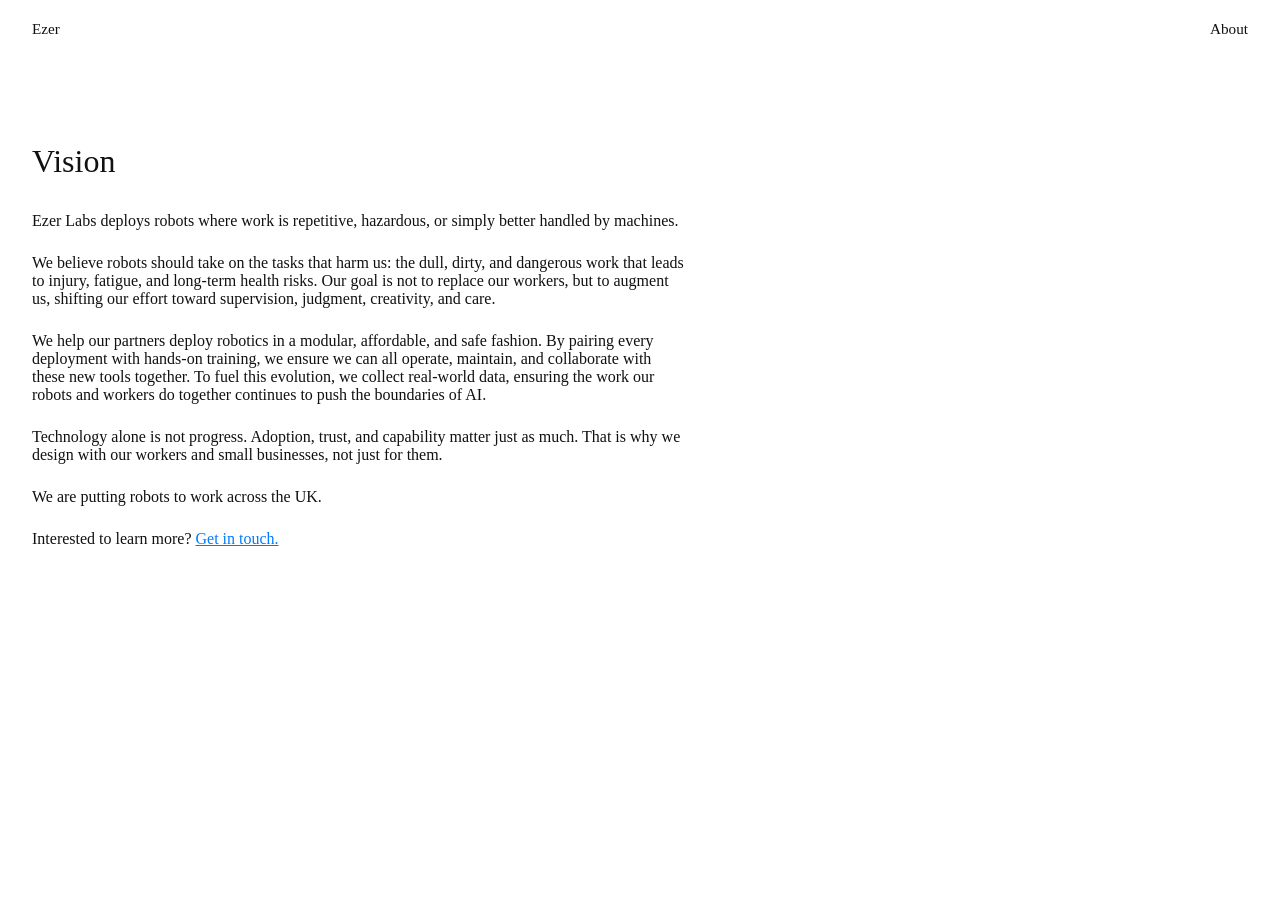
==== about.html @ 01f62382 "Ezer Website" ====
<!DOCTYPE html>
<html lang="en">
<head>
  <meta charset="utf-8" />
  <title>Vision — Ezer</title>
  <meta name="viewport" content="width=device-width, initial-scale=1" />
  <meta name="description" content="Vision behind Ezer." />
  <link rel="stylesheet" href="style.css" />

  <link rel="preconnect" href="https://fonts.googleapis.com">
  <link rel="preconnect" href="https://fonts.gstatic.com" crossorigin>
  <link href="https://fonts.googleapis.com/css2?family=Roboto:ital,wght@0,400;0,500;1,400&display=swap" rel="stylesheet">
  
  <style>
    /* Adding basic modal styling so it doesn't look broken */
    #contactModal {
      box-shadow: 0 4px 15px rgba(0,0,0,0.2);
      border-radius: 8px;
      min-width: 300px;
    }
    form label { display: block; margin-bottom: 10px; }
    form input, form textarea { width: 100%; margin-top: 5px; }

    #openForm {
  background: none;
  border: none;
  padding: 0;
  font: inherit;
  color: #007bff; /* Or your brand color */
  text-decoration: underline;
  cursor: pointer;
}

#openForm:hover {
  color: #0056b3;
  text-decoration: none;
}

  </style>
</head>
<body>
  <header class="nav">
    <a href="index.html" class="brand">Ezer</a>
    <nav>
      <a href="about.html" aria-current="page">About</a>
    </nav>
  </header>

  <main class="content">
    <h1>Vision</h1>

    <p>
        Ezer Labs deploys robots where work is repetitive, hazardous, or simply better handled by machines.
    </p>

    <p>
        We believe robots should take on the tasks that harm us: the dull, dirty, and dangerous work 
        that leads to injury, fatigue, and long-term health risks. 
        Our goal is not to replace our workers, but to augment us, shifting our effort toward supervision, judgment, creativity, and care.
    </p>

    <p>
        We help our partners deploy robotics in a modular, affordable, and safe fashion. 
        By pairing every deployment with hands-on training, we ensure we can all operate, maintain, and collaborate with these new tools together. 
        To fuel this evolution, we collect real-world data, ensuring the work our robots and workers do together continues to push the boundaries of AI.
    </p>


    <p>
        Technology alone is not progress. 
        Adoption, trust, and capability matter just as much. 
        That is why we design with our workers and small businesses, not just for them.
    </p>

    <p>
        We are putting robots to work across the UK. 
    </p>

    <p>
        Interested to learn more? <button id="openForm">Get in touch.</button>
    </p>

    <div id="contactModal" style="display:none; position:fixed; top:50%; left:50%; transform:translate(-50%, -50%); background:white; padding:20px; border:1px solid #ccc; z-index:1000;">
        <form action="https://formspree.io/f/xzdgbbak" method="POST">
          <label>
            Email:
            <input type="email" name="email" required>
          </label>
          <label>
            Message:
            <textarea name="message" required></textarea>
          </label>
          <button type="submit">Send</button>
          <button type="button" id="closeForm">Back</button>
        </form>
    </div>

    <script>
      const modal = document.getElementById('contactModal');
      const btn = document.getElementById('openForm');
      const closeBtn = document.getElementById('closeForm');

      btn.onclick = () => modal.style.display = "block";
      closeBtn.onclick = () => modal.style.display = "none";

      // Close modal if user clicks outside of it
      window.onclick = (event) => {
        if (event.target == modal) {
          modal.style.display = "none";
        }
      }
    </script>




  </main>
</body>
</html>
---- style.css ----
/* Base */

* {
    box-sizing: border-box;
  }
  
  html, body {
    margin: 0;
    padding: 0;
  }
  
  body {
    font-family: Georgia, "Times New Roman", Times, serif;
    margin: 0;
    color: #111;
    background: #fff;
  }
  
  .hero-headline {
    font-size: clamp(2.5rem, 6vw, 4.5rem);
    font-weight: 400;
    letter-spacing: -0.02em;
  }

  /* Navigation */
  
  .nav {
    display: flex;
    justify-content: space-between;
    align-items: center;
    padding: 1.25rem 2rem;
  }
  
  .nav a {
    text-decoration: none;
    color: inherit;
    font-size: 0.95rem;
  }
  
  .brand {
    font-weight: 500;
  }
  
  /* Hero */
  
  .hero {
    min-height: calc(100vh - 72px);
    display: flex;
    flex-direction: column;
    align-items: center;
    justify-content: center;
    padding: 2rem;
    text-align: center;
  }
  
  .media {
    margin-bottom: 2.5rem;
  }
  
  .media-placeholder {
    width: 320px;
    height: 200px;
    background: #eee;
  }
  
  /* Headline */
  
  .headline {
    font-size: clamp(2rem, 5vw, 3.5rem);
    font-weight: 400;
    letter-spacing: -0.01em;
  }
  
  #rotating-text {
    display: inline-block;
    transition: opacity 0.3s ease;
  }
  
  .fade-out {
    opacity: 0;
  }
  
  /* Content */
  
  .content {
    max-width: 720px;
    padding: 4rem 2rem;
  }
  
  .content h1 {
    font-family: Georgia, "Times New Roman", serif;
    font-weight: 400;
    margin-bottom: 2rem;
  }
  
  .content p {
    margin-bottom: 1.5rem;
  }
  
  /* Accessibility */
  
  a:focus {
    outline: 2px solid #000;
    outline-offset: 2px;
  }
  
  /* Mobile */
  
  @media (min-width: 1024px) {
    .hero-media img {
      width: 60vw;
      max-width: 1100px;
    }
  }

  .hero-gif {
    width: 100vw;
    max-width: 1100px;
    height: auto;
    display: block;
    margin: 3rem auto 0;
  }
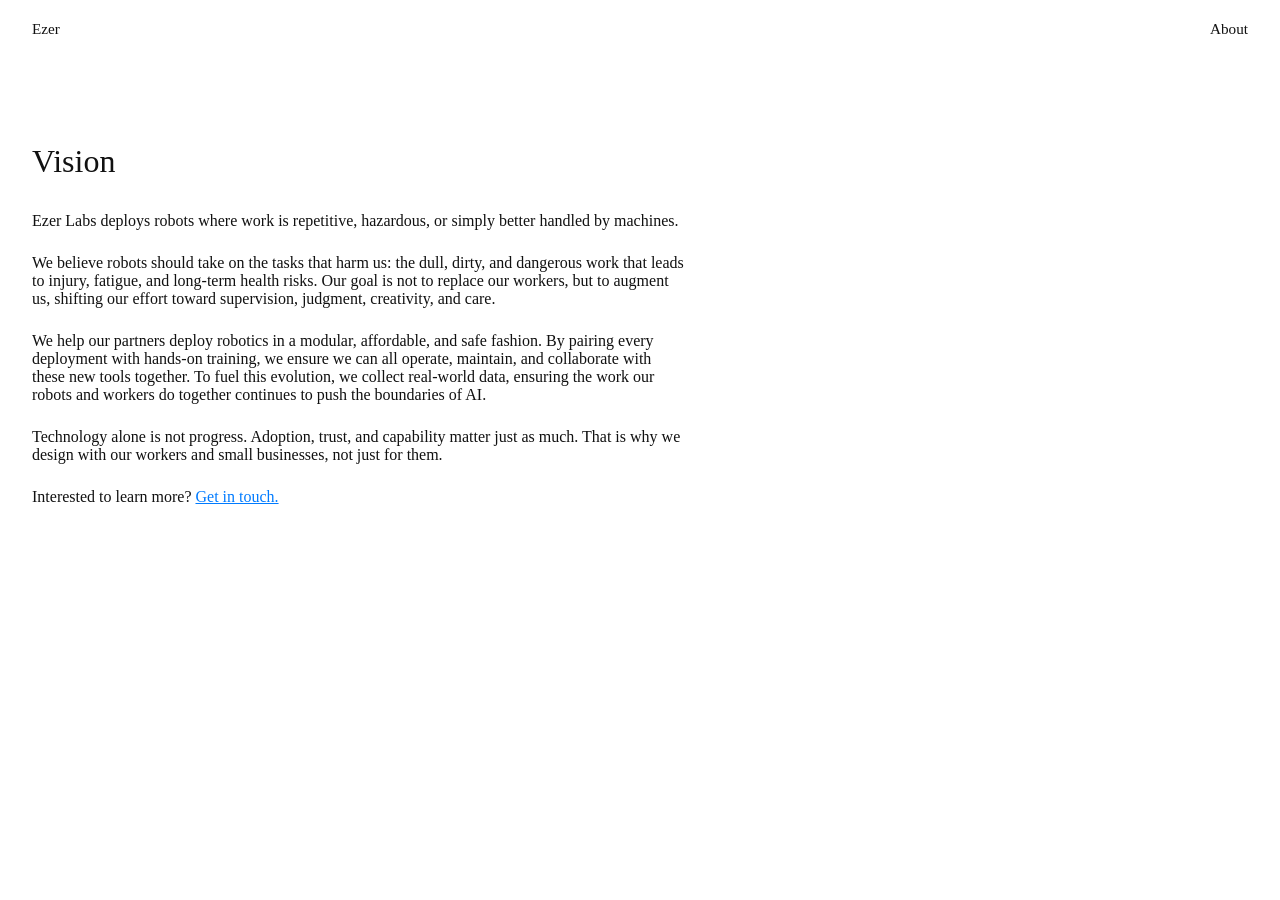
==== commit 5ec7600b: "edit to about" ====
--- a/about.html
+++ b/about.html
@@ -73,10 +73,6 @@
     </p>
 
     <p>
-        We are putting robots to work across the UK. 
-    </p>
-
-    <p>
         Interested to learn more? <button id="openForm">Get in touch.</button>
     </p>
 
